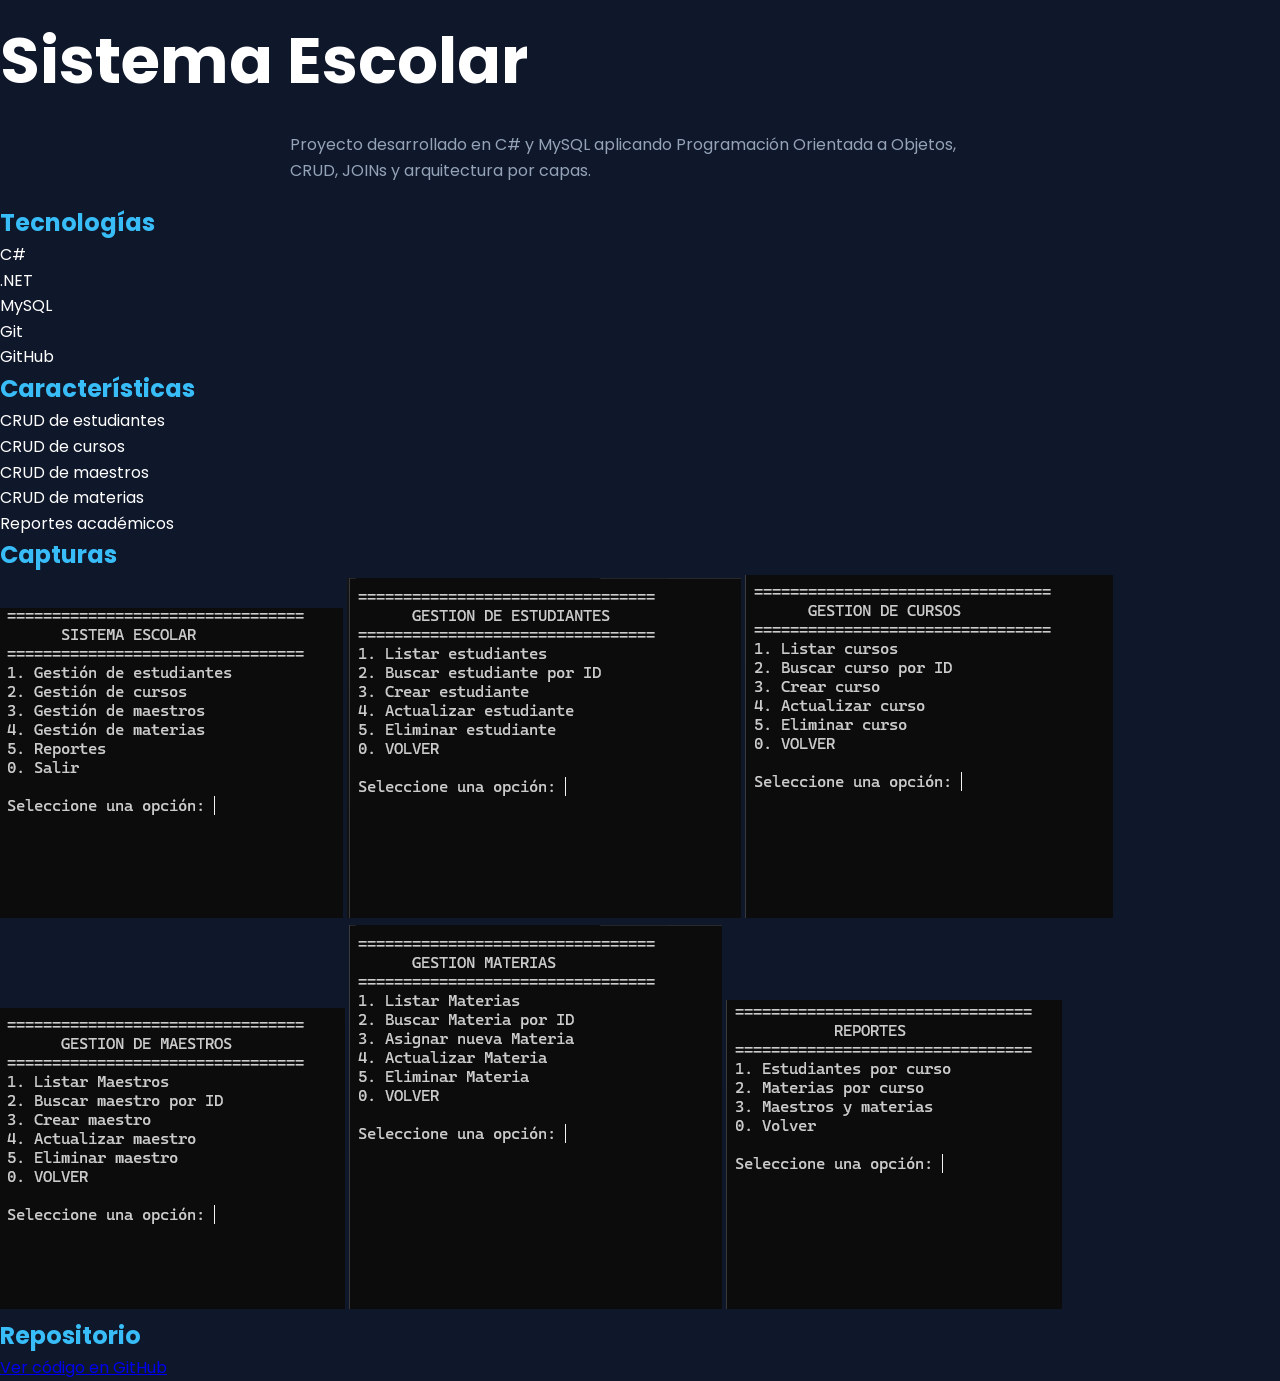
==== proyectos/sistema-escolar.html @ 7e3c9ea7 "Primera version del portafolio" ====
<!DOCTYPE html>
<html lang="en">

<head>
    <meta charset="UTF-8">
    <meta name="viewport" content="width=device-width, initial-scale=1.0">
     <link rel="stylesheet" href="../style.css">

    <link rel="preconnect" href="https://fonts.googleapis.com">
    <link rel="preconnect" href="https://fonts.gstatic.com" crossorigin>
    <link href="https://fonts.googleapis.com/css2?family=Poppins:wght@300;400;500;600;700&display=swap" rel="stylesheet">

    
    <title>Sistema Escolar</title>
</head>

<body>

    <div class="sistema-escolar">
        <h1>Sistema Escolar</h1>

        <p>
            Proyecto desarrollado en C# y MySQL aplicando
            Programación Orientada a Objetos, CRUD,
            JOINs y arquitectura por capas.
        </p>

        <h2>Tecnologías</h2>

        <ul>
            <li>C#</li>
            <li>.NET</li>
            <li>MySQL</li>
            <li>Git</li>
            <li>GitHub</li>
        </ul>

        <h2>Características</h2>

        <ul>
            <li>CRUD de estudiantes</li>
            <li>CRUD de cursos</li>
            <li>CRUD de maestros</li>
            <li>CRUD de materias</li>
            <li>Reportes académicos</li>
        </ul>

        <h2>Capturas</h2>

        <img src="../img/sistema-escolar/menu-principal.png">
        <img src="../img/sistema-escolar/gestion-estudiantes.png">
        <img src="../img/sistema-escolar/gestion-cursos.png">
        <img src="../img/sistema-escolar/gestion-maestros.png">
        <img src="../img/sistema-escolar/gestion-materias.png">
        <img src="../img/sistema-escolar/reportes.png">

        <h2>Repositorio</h2>

        <a href="https://github.com/AlfrephParejo/SistemaEscolar-CSharp-MySQL.git">
            Ver código en GitHub
        </a>


    </div>
</body>

</html>
---- style.css ----
* {
    margin: 0;
    padding: 0;
    box-sizing: border-box;
}

body {
    font-family: 'Poppins', sans-serif;
    background-color: #0f172a;
    color: white;
    line-height: 1.6;
}

html {
    scroll-behavior: smooth;
}

/* NAVBAR */

header {
    position: fixed;
    width: 100%;
    top: 0;
    z-index: 1000;
    background-color: rgba(15, 23, 42, 0.95);
    backdrop-filter: blur(10px);
}

.navbar {
    display: flex;
    justify-content: space-between;
    align-items: center;
    padding: 20px 10%;
}

.logo {
    color: #38bdf8;
    font-size: 1.5rem;
}

.nav-links {
    display: flex;
    list-style: none;
    gap: 30px;
}

.nav-links a {
    color: white;
    text-decoration: none;
    transition: 0.3s;
}

.nav-links a:hover {
    color: #38bdf8;
}

/* HERO */

.hero {
    min-height: 100vh;
    display: flex;
    align-items: center;
    justify-content: center;
    text-align: center;
    padding: 0 10%;
}

.hero-content h2 {
    color: #38bdf8;
    font-size: 1.5rem;
}

.hero-content h1 {
    font-size: 4rem;
    margin: 10px 0;
}

.hero-content h3 {
    font-size: 1.5rem;
    font-weight: 400;
    color: #cbd5e1;
}

.hero-content p {
    max-width: 700px;
    margin: 20px auto;
    color: #94a3b8;
}

.hero-buttons {
    margin-top: 30px;
}

.btn {
    padding: 12px 25px;
    border-radius: 10px;
    text-decoration: none;
    margin: 10px;
    transition: 0.3s;
    font-weight: 500;
}

.primary-btn {
    background-color: #38bdf8;
    color: black;
}

.primary-btn:hover {
    transform: translateY(-3px);
}

.secondary-btn {
    border: 2px solid #38bdf8;
    color: white;
}

.secondary-btn:hover {
    background-color: #38bdf8;
    color: black;
}

/* SECCIONES */

.section {
    padding: 100px 10%;
}

.section-title {
    text-align: center;
    font-size: 2.5rem;
    margin-bottom: 50px;
    color: #38bdf8;
}

/* SOBRE MI */

.about-content {
    max-width: 800px;
    margin: auto;
    text-align: center;
    color: #cbd5e1;
}

.about-content p {
    margin-bottom: 20px;
}

/* SKILLS */

.skills-container {
    display: grid;
    grid-template-columns: repeat(auto-fit, minmax(250px, 1fr));
    gap: 30px;
}

.skill-card {
    background-color: #1e293b;
    padding: 30px;
    border-radius: 20px;
    transition: 0.3s;
}

.skill-card:hover {
    transform: translateY(-5px);
}

.skill-card h3 {
    margin-bottom: 20px;
    color: #38bdf8;
}

.skill-card ul {
    list-style: none;
}

.skill-card li {
    margin-bottom: 10px;
}

/* PROYECTOS */

.projects-container {
    display: grid;
    grid-template-columns: repeat(auto-fit, minmax(300px, 1fr));
    gap: 30px;
}

.project-card {
    background-color: #1e293b;
    padding: 30px;
    border-radius: 20px;
    transition: 0.3s;
}

.project-card:hover {
    transform: scale(1.03);
}

.project-card h3 {
    margin-bottom: 15px;
    color: #38bdf8;
}

.project-card p {
    color: #cbd5e1;
    margin-bottom: 20px;
}

.project-card span {
    color: #94a3b8;
}

/* ROADMAP */

.roadmap-container {
    display: flex;
    flex-direction: column;
    gap: 20px;
    max-width: 700px;
    margin: auto;
}

.roadmap-item {
    padding: 20px;
    border-radius: 12px;
    background-color: #1e293b;
}

.done {
    border-left: 5px solid #22c55e;
}


.progress {
    border-left: 5px solid #facc15;
}

.future {
    border-left: 5px solid #38bdf8;
}

/* CONTACTO */

.contact-container {
    text-align: center;
    color: #cbd5e1;
}

.contact-container p {
    margin-bottom: 15px;
}

/* FOOTER */

footer {
    text-align: center;
    padding: 30px;
    background-color: #020617;
    color: #94a3b8;
}

/* RESPONSIVE */

@media (max-width: 768px) {

    .navbar {
        flex-direction: column;
        gap: 20px;
    }

    .nav-links {
        flex-wrap: wrap;
        justify-content: center;
        gap: 15px;
    }

    .hero-content h1 {
        font-size: 2.5rem;
    }

    .hero-content h3 {
        font-size: 1.2rem;
    }
}


/*SIStema escolar*/


.sistema-escolar h2 {
    color: #38bdf8;
    font-size: 1.5rem;
}

.sistema-escolar h1 {
    font-size: 4rem;
    margin: 10px 0;
}

.sistema-escolar h3 {
    font-size: 1.5rem;
    font-weight: 400;
    color: #cbd5e1;
}

.sistema-escolar p {
    max-width: 700px;
    margin: 20px auto;
    color: #94a3b8;
}
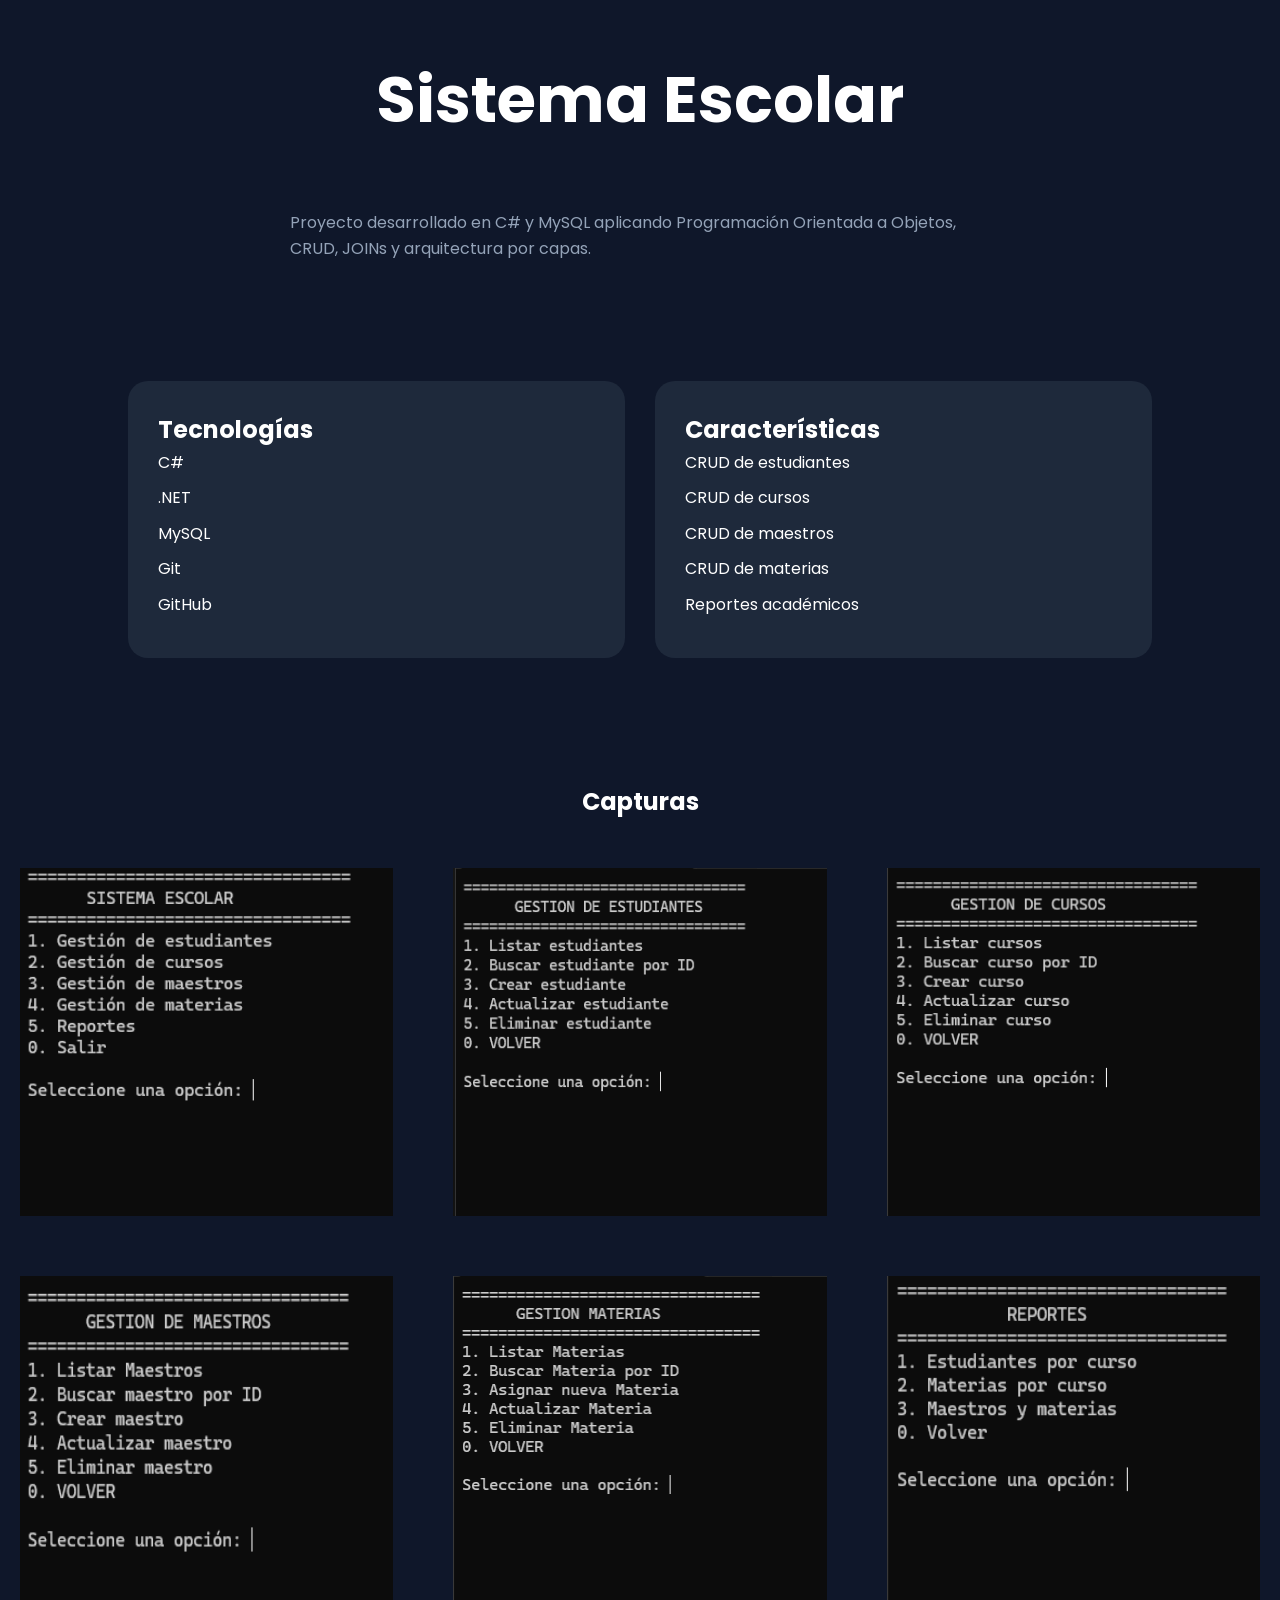
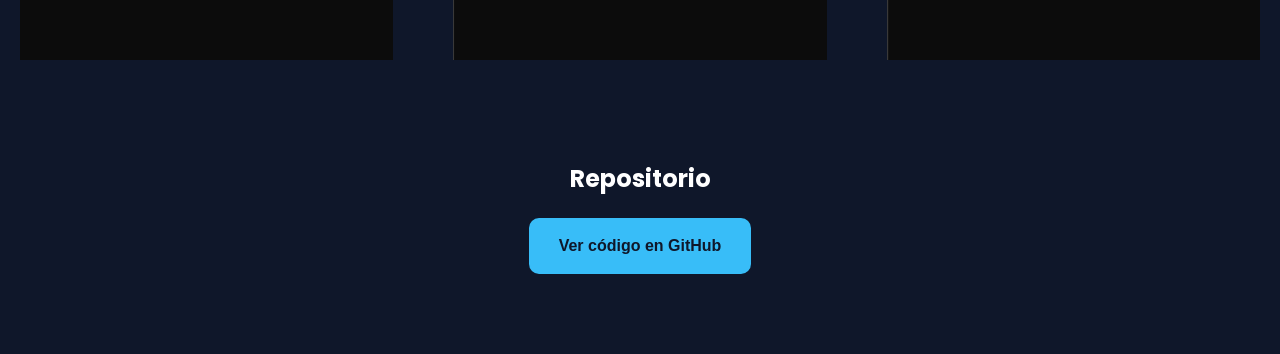
==== commit 0eab44ca: "Actualizada seccion proyectos sistema escolar" ====
--- a/proyectos/sistema-escolar.html
+++ b/proyectos/sistema-escolar.html
@@ -16,17 +16,23 @@
 
 <body>
 
-    <div class="sistema-escolar">
-        <h1>Sistema Escolar</h1>
+   
+        <div class="hero-content">
+           <h1 class="sistema">Sistema Escolar</h1>
 
         <p>
             Proyecto desarrollado en C# y MySQL aplicando
             Programación Orientada a Objetos, CRUD,
             JOINs y arquitectura por capas.
         </p>
+        </div>
+    
+  
 
-        <h2>Tecnologías</h2>
-
+         <section id="skills" class="skills section">
+        <div class="skills-container">
+        <div class="skill-card"> 
+        <h2>Tecnologías</h2>        
         <ul>
             <li>C#</li>
             <li>.NET</li>
@@ -34,9 +40,11 @@
             <li>Git</li>
             <li>GitHub</li>
         </ul>
+        </div>
 
+        <div class="skill-card"> 
         <h2>Características</h2>
-
+        
         <ul>
             <li>CRUD de estudiantes</li>
             <li>CRUD de cursos</li>
@@ -44,24 +52,39 @@
             <li>CRUD de materias</li>
             <li>Reportes académicos</li>
         </ul>
+        </div>
+        </div>
 
-        <h2>Capturas</h2>
-
+        </section>
+        
+        <section class="section-capturas">
+        <h2 >Capturas</h2>
+        <div class="capturas-grid">
+        
         <img src="../img/sistema-escolar/menu-principal.png">
         <img src="../img/sistema-escolar/gestion-estudiantes.png">
         <img src="../img/sistema-escolar/gestion-cursos.png">
         <img src="../img/sistema-escolar/gestion-maestros.png">
         <img src="../img/sistema-escolar/gestion-materias.png">
         <img src="../img/sistema-escolar/reportes.png">
+        
+        </div>    
 
-        <h2>Repositorio</h2>
+        </section>   
 
-        <a href="https://github.com/AlfrephParejo/SistemaEscolar-CSharp-MySQL.git">
-            Ver código en GitHub
-        </a>
+        <section class="repositorio">
+            <h2>Repositorio</h2>
+
+            <a
+                href="https://github.com/AlfrephParejo/SistemaEscolar-CSharp-MySQL"
+                target="_blank"
+                class="btn-repo">
+                Ver código en GitHub
+            </a>
+        </section>
 
 
-    </div>
+  
 </body>
 
 </html>
--- a/style.css
+++ b/style.css
@@ -307,4 +307,64 @@
     max-width: 700px;
     margin: 20px auto;
     color: #94a3b8;
+    font-size: 1rem;
+}
+
+.sistema{
+    min-height: 20vh;
+    display: flex;
+    align-items: center;
+    justify-content: center;
+    text-align: center;
+    padding: 0 10%;
+}
+
+
+/*capturas*/
+
+
+.capturas-grid {
+    display: grid;
+    grid-template-columns: repeat(auto-fit, minmax(350px, 1fr));
+    gap: 20px;
+
+}
+
+.capturas-grid img {
+    width: 100%;
+    height: 100%;
+    border-radius: 15px;
+    padding: 20px;
+   
+}
+
+.section-capturas h2{
+
+    min-height: 10vh;
+    display: flex;
+    align-items: center;
+    justify-content: center;
+    text-align: center;
+    padding: 0 10%;
+}
+
+.repositorio {
+    text-align: center;
+    margin: 80px 0;
+}
+
+.btn-repo {
+    display: inline-block;
+    margin-top: 20px;
+    padding: 15px 30px;
+    background-color: #38bdf8;
+    color: #0f172a;
+    text-decoration: none;
+    border-radius: 10px;
+    font-weight: 600;
+    transition: 0.3s;
+}
+
+.btn-repo:hover {
+    transform: translateY(-3px);
 }
